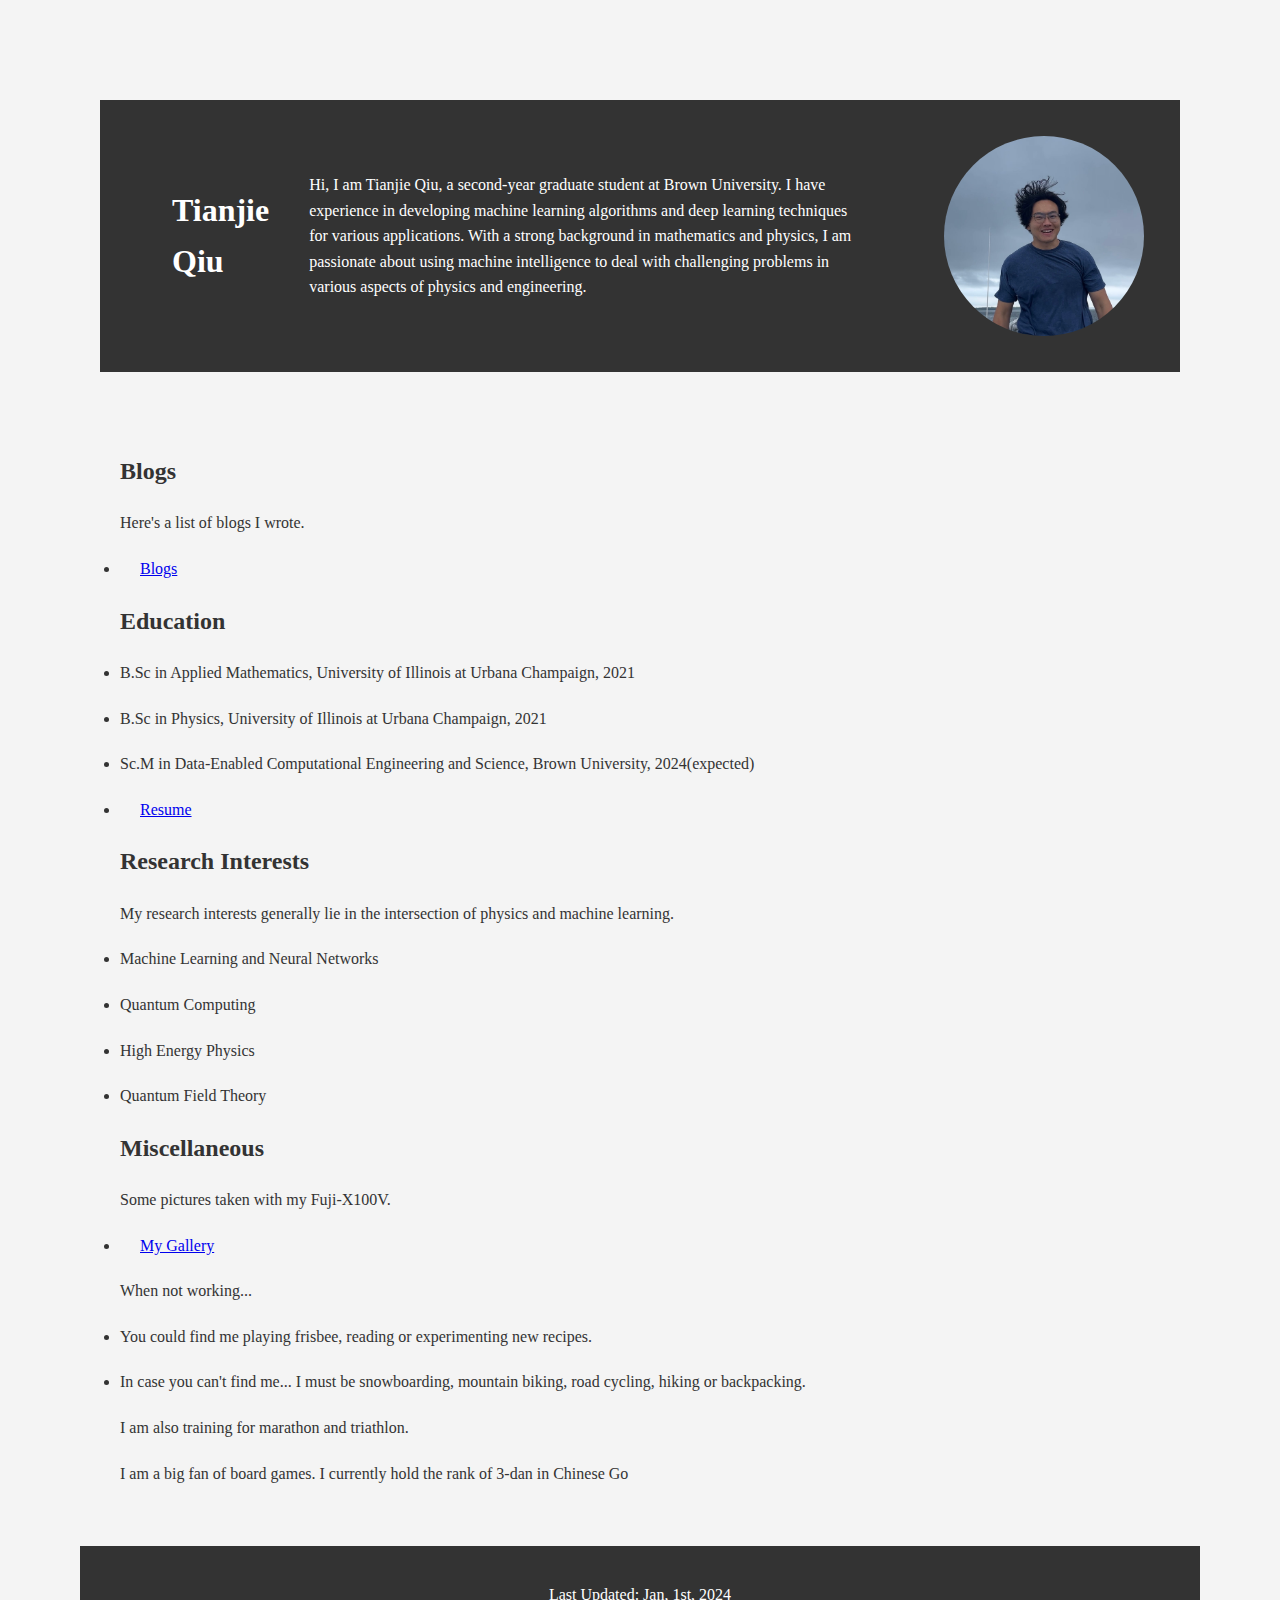
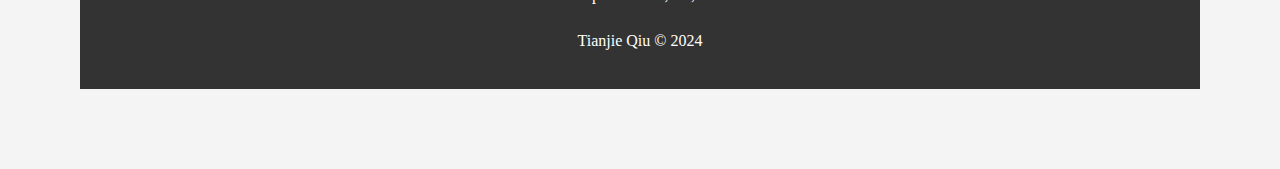
==== index.html @ 13121ac7 "Update index.html" ====
<!DOCTYPE html>
<html lang="en">

<head>
    <meta charset="UTF-8">
    <meta http-equiv="X-UA-Compatible" content="IE=edge">
    <meta name="viewport" content="width=device-width, initial-scale=1.0">
    <title>Tianjie Qiu</title>
    <link rel="stylesheet" href="styles.css">
</head>

<body>
    
    <div class="container"> <!-- Wrap main content in a container -->

        <div class="container_hori">
            <header class="header">
                <div class="headerContent">
                    <h1>Tianjie Qiu</h1>
                    <p>Hi, I am Tianjie Qiu, a second-year graduate student at Brown University. I have experience in developing machine learning algorithms and deep learning techniques for various applications. With a strong background in mathematics and physics, I am passionate about using machine intelligence to deal with challenging problems in various aspects of physics and engineering.</p>
                </div>
                <img src="pic_of_me.JPG" alt="Tianjie Qiu" class="profileImage"/>
            </header>
            <!-- More Main Content Here -->
        </div>
        

        <main>
            <!-- Main Content Here -->
            <section id="blogs">
                <h2>Blogs</h2>
                <p>Here's a list of blogs I wrote. </p>
                <!-- Blog entries here -->
                <li><a href="blogs.html">Blogs</a></li>
            </section>
        
            <section id="education">
                <h2>Education</h2>
                <!-- Education details here -->
                <li> B.Sc in Applied Mathematics, University of Illinois at Urbana Champaign, 2021 </li>
                <li> B.Sc in Physics, University of Illinois at Urbana Champaign, 2021 </li>
                <li> Sc.M in Data-Enabled Computational Engineering and Science, Brown University, 2024(expected) </li>
                <li><a href="Tianjie_Qiu_Resume.pdf">Resume</a></li>
            </section>
        
            <section id="research">
                <h2>Research Interests</h2>
                <!-- Research details here -->
                <p> My research interests generally lie in the intersection of physics and machine learning. </p>
                <li> Machine Learning and Neural Networks</li>
                <li> Quantum Computing </li>
                <li> High Energy Physics </li>
                <li> Quantum Field Theory </li>
            </section>
        
            <section id="miscellaneous">
                <h2>Miscellaneous</h2>
                <!-- Miscellaneous content here -->
                <p>Some pictures taken with my Fuji-X100V.<li><a href="miscellaneous.html">My Gallery</a></li></p>
                <!-- Any additional information or links -->
                <p>When not working...
                    <li>You could find me playing frisbee, reading or experimenting new recipes.</li> 
                    <li>In case you can't find me... I must be snowboarding, mountain biking, road cycling, hiking or backpacking. </li>
                </p>
                    
                <p>I am also training for marathon and triathlon.</p>
                <p>I am a big fan of board games. I currently hold the rank of 3-dan in Chinese Go</p>
            </section>
        

        </main>

        <footer class="footer">
            <p>Last Updated: Jan, 1st, 2024 </p>
            <p>Tianjie Qiu © 2024</p>
            
        </footer>
    </div>
    

    
</body>

</html>
---- styles.css ----
/* Reset margin and padding for all elements */
* {
    margin: 20px;
    padding: 0;
    box-sizing: border-box;
}

body {
    display: flex; /* Enable flexbox layout */
    justify-content: space-between; /* Space between content and profile image */
    font-family: 'Times New Roman', serif;
    line-height: 1.6;
    color: #333;
    background: #f4f4f4;
}

.container {
    display: flex;
    flex-direction: column; /* Stack header, nav, main, and footer */
    width: 100%; /* Ensure container fills left space */
}

.container_hori > {
    display: flex;
    align-items: center;
    justify-content: space-between;
    flex-direction: row;
    width: 100%;
}

/*... other styles ...*/

.header {
    background: #333;
    color: #fff;
    padding: 1rem;
    display: flex;
    justify-content: space-between;
    align-items: center;
}

.headerContent {
    /* If you want more control over the text alignment or spacing, add styles here */
    background: #333;
    color: #fff;
    padding: 1rem;
    display: flex;
    justify-content: space-between;
    align-items: center;
}

.profileImage {
    width: 200px; /* Adjust as needed */
    height: auto; /* Maintain aspect ratio */
    border-radius: 50%; /* Optional: if you want round images */
    /* Adjust margin or padding as needed */
}

/*... other styles ...*/



.main-nav {
    display: flex;
    justify-content: center;
    background: #444;
    padding: 0.5rem 0;
}



.main-nav a {
    color: white;
    text-decoration: none;
    padding: 0 15px;
}



.main-nav a:hover {
    background-color: #555;
}

footer {
    text-align: center;
    padding: 1rem 0;
    background: #333;
    color: white;
}

/* Responsive adjustments */
@media screen and (max-width: 768px) {
    body {
        flex-direction: column; /* Stack vertically on small screens */
    }

    .container, .profileImage {
        width: 100%; /* Full width on small screens */
        margin-left: 0; /* Align center */
    }

    .main-nav {
        flex-direction: column;
    }
}
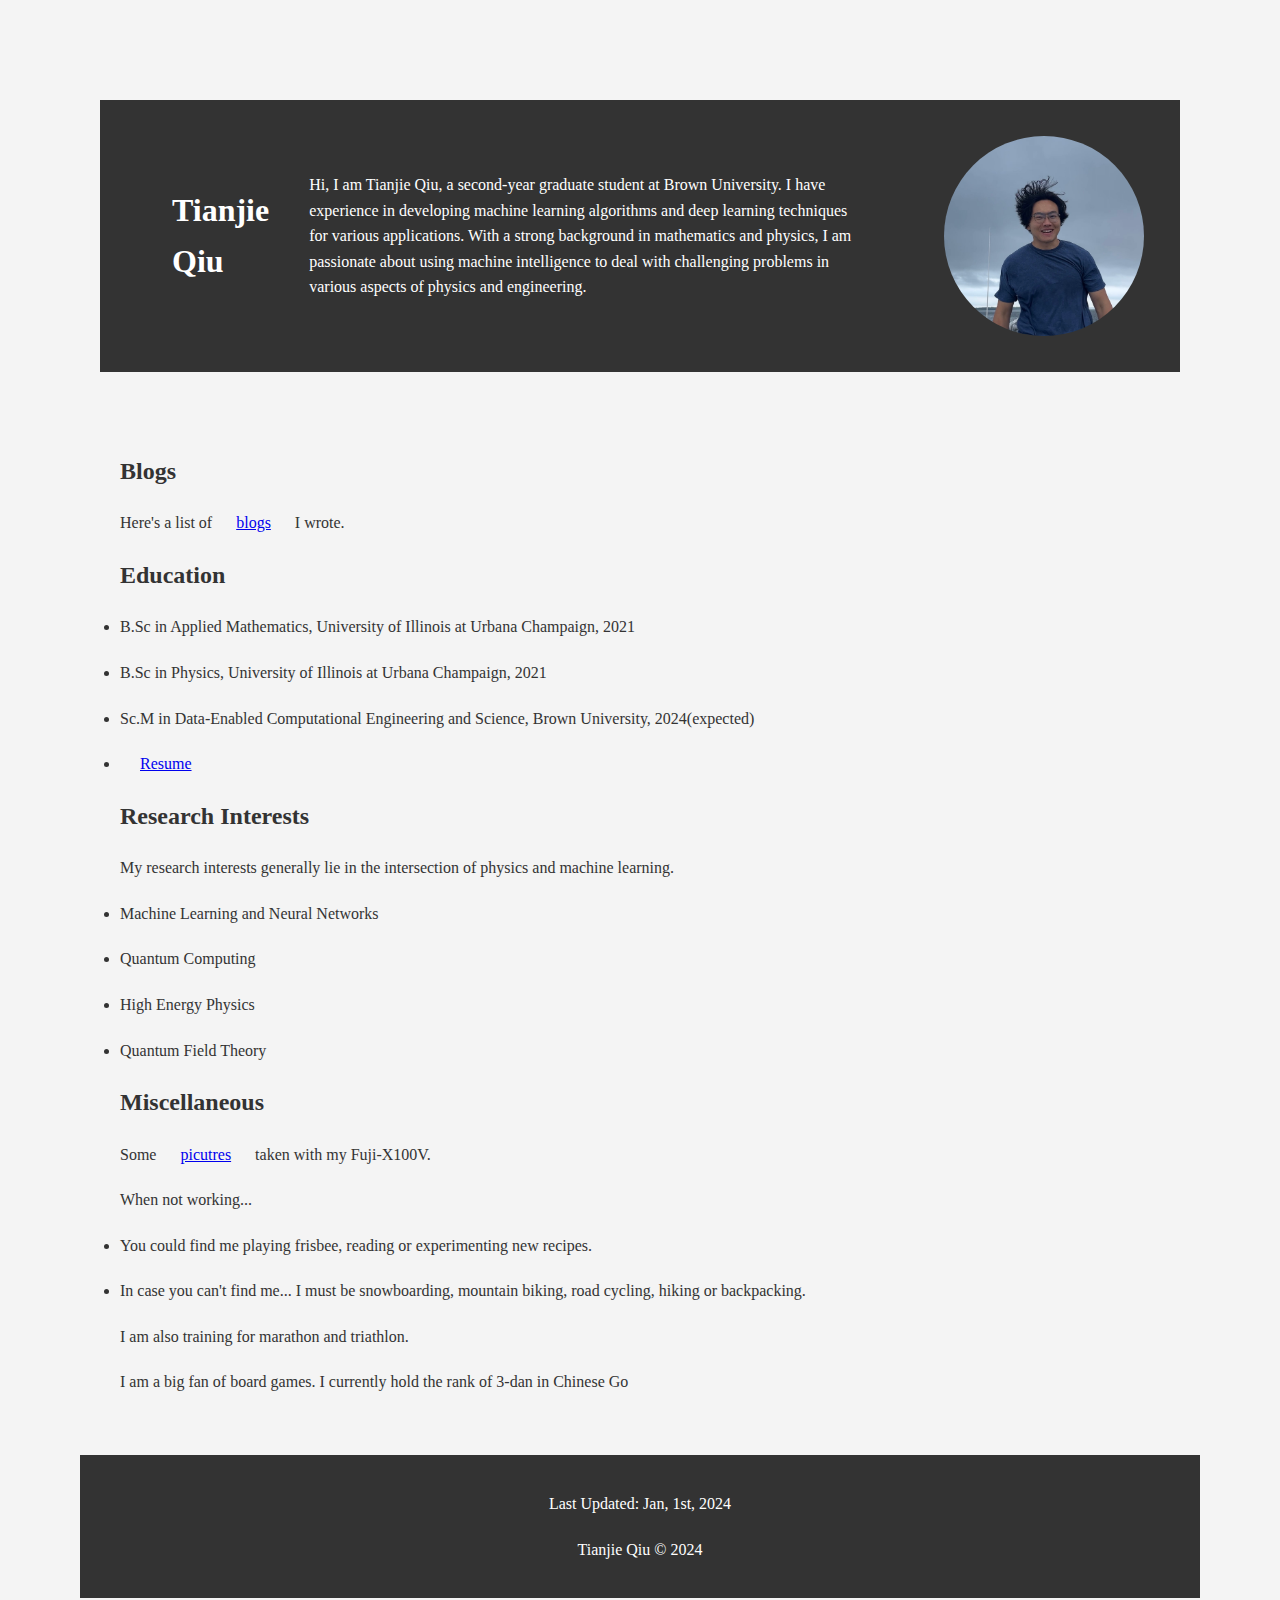
==== commit cba1c534: "Update index.html" ====
--- a/index.html
+++ b/index.html
@@ -29,9 +29,8 @@
             <!-- Main Content Here -->
             <section id="blogs">
                 <h2>Blogs</h2>
-                <p>Here's a list of blogs I wrote. </p>
+                <p>Here's a list of <a href="blogs.html">blogs</a> I wrote. </p>
                 <!-- Blog entries here -->
-                <li><a href="blogs.html">Blogs</a></li>
             </section>
         
             <section id="education">
@@ -56,7 +55,7 @@
             <section id="miscellaneous">
                 <h2>Miscellaneous</h2>
                 <!-- Miscellaneous content here -->
-                <p>Some pictures taken with my Fuji-X100V.<li><a href="miscellaneous.html">My Gallery</a></li></p>
+                <p>Some <a href="blogs.html">picutres</a> taken with my Fuji-X100V.</p>
                 <!-- Any additional information or links -->
                 <p>When not working...
                     <li>You could find me playing frisbee, reading or experimenting new recipes.</li> 
@@ -67,17 +66,13 @@
                 <p>I am a big fan of board games. I currently hold the rank of 3-dan in Chinese Go</p>
             </section>
         
-
         </main>
 
         <footer class="footer">
             <p>Last Updated: Jan, 1st, 2024 </p>
             <p>Tianjie Qiu © 2024</p>
-            
         </footer>
     </div>
-    
-
     
 </body>
 
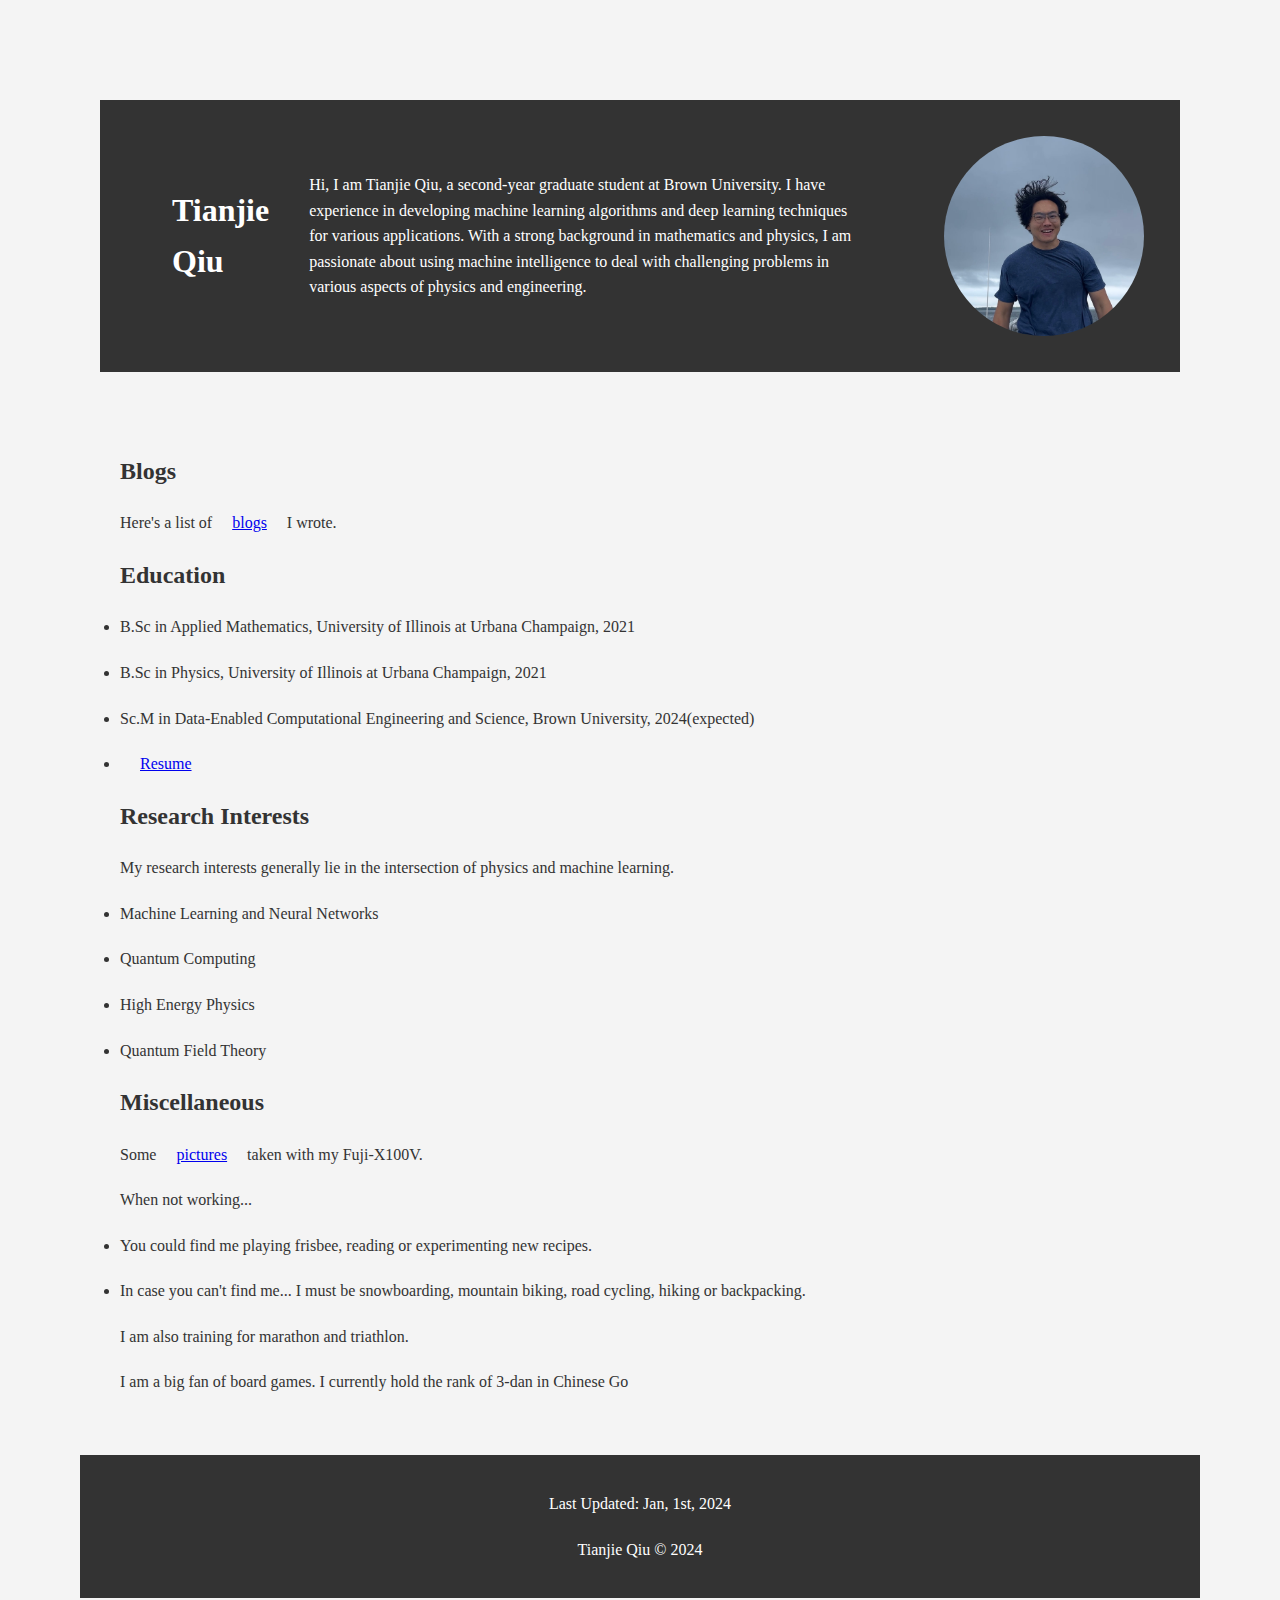
==== commit 75f6c8e5: "Update index.html" ====
--- a/index.html
+++ b/index.html
@@ -29,7 +29,7 @@
             <!-- Main Content Here -->
             <section id="blogs">
                 <h2>Blogs</h2>
-                <p>Here's a list of <a href="blogs.html">blogs</a> I wrote. </p>
+                <p>Here's a list of<a href="blogs.html">blogs</a>I wrote. </p>
                 <!-- Blog entries here -->
             </section>
         
@@ -55,7 +55,7 @@
             <section id="miscellaneous">
                 <h2>Miscellaneous</h2>
                 <!-- Miscellaneous content here -->
-                <p>Some <a href="blogs.html">picutres</a> taken with my Fuji-X100V.</p>
+                <p>Some<a href="blogs.html">pictures</a>taken with my Fuji-X100V.</p>
                 <!-- Any additional information or links -->
                 <p>When not working...
                     <li>You could find me playing frisbee, reading or experimenting new recipes.</li> 
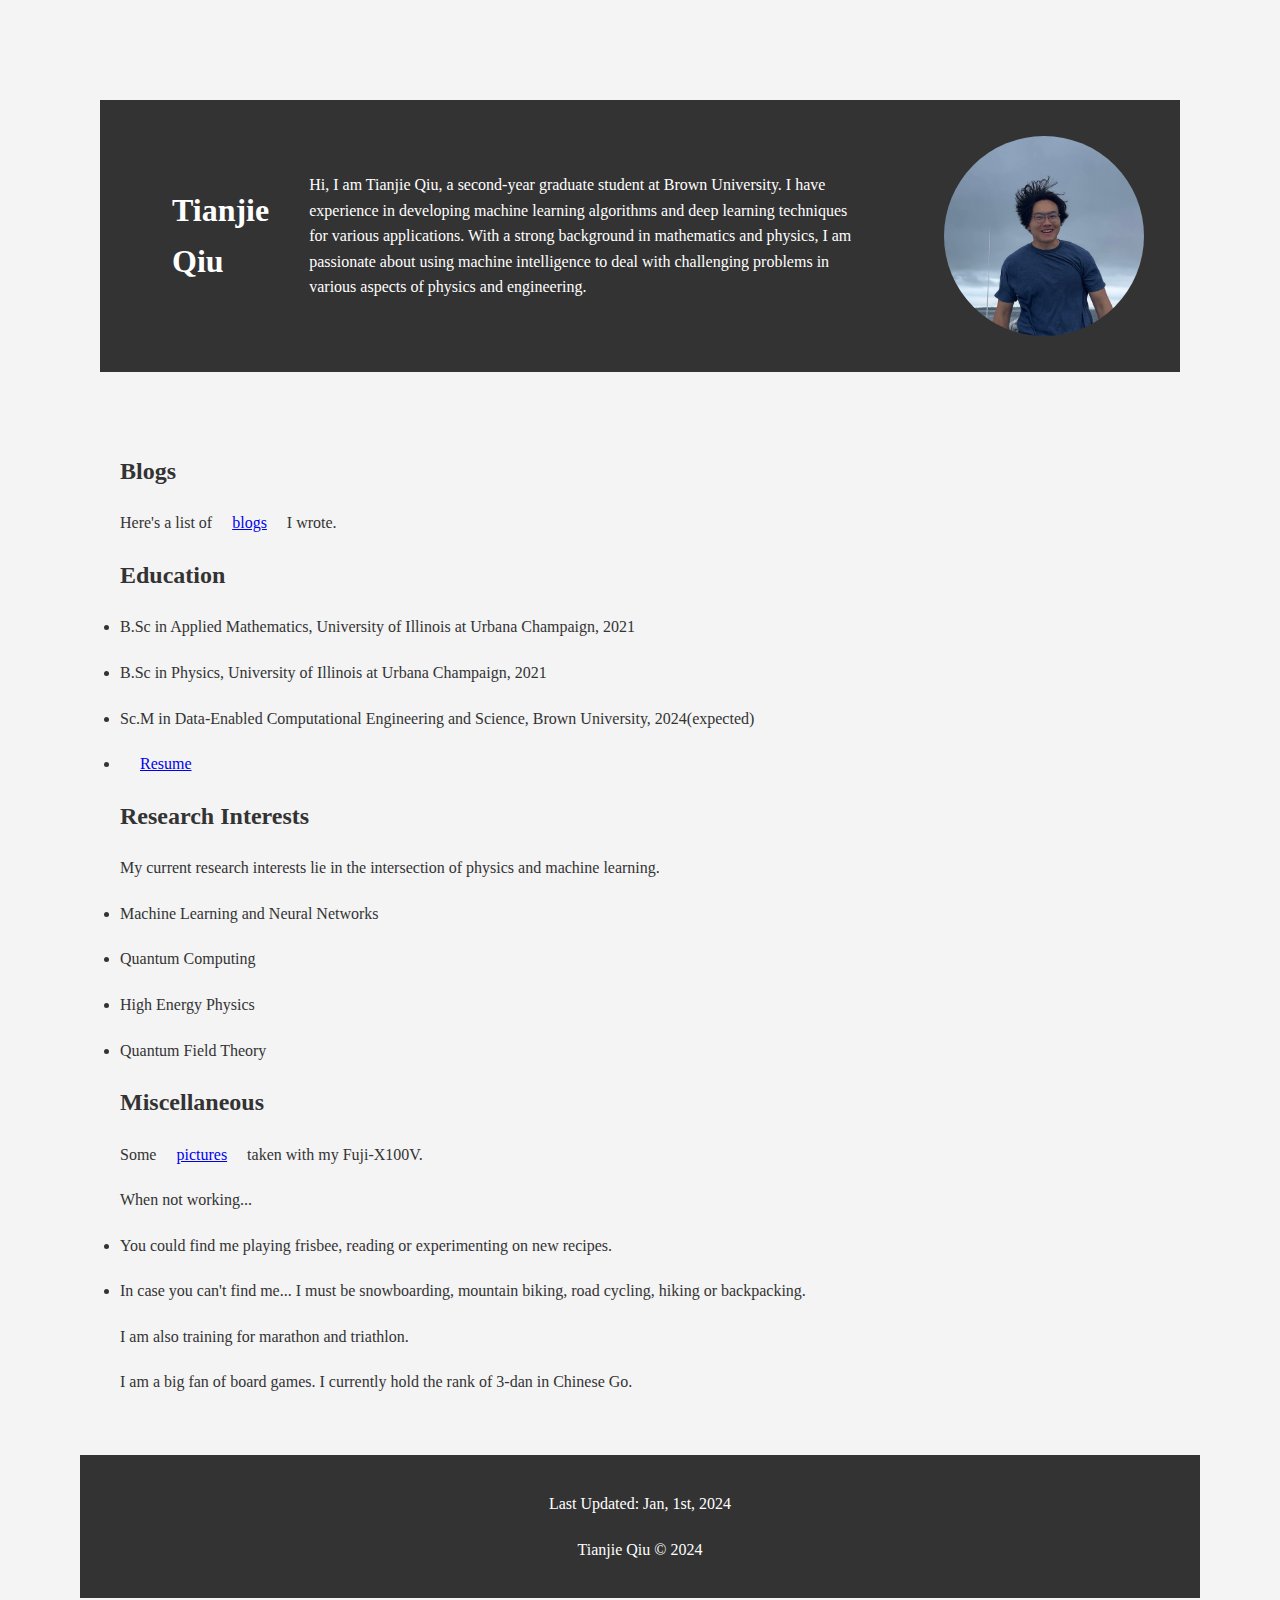
==== commit 3fbda1f2: "Update index.html" ====
--- a/index.html
+++ b/index.html
@@ -45,7 +45,7 @@
             <section id="research">
                 <h2>Research Interests</h2>
                 <!-- Research details here -->
-                <p> My research interests generally lie in the intersection of physics and machine learning. </p>
+                <p> My current research interests lie in the intersection of physics and machine learning. </p>
                 <li> Machine Learning and Neural Networks</li>
                 <li> Quantum Computing </li>
                 <li> High Energy Physics </li>
@@ -58,12 +58,12 @@
                 <p>Some<a href="blogs.html">pictures</a>taken with my Fuji-X100V.</p>
                 <!-- Any additional information or links -->
                 <p>When not working...
-                    <li>You could find me playing frisbee, reading or experimenting new recipes.</li> 
+                    <li>You could find me playing frisbee, reading or experimenting on new recipes.</li> 
                     <li>In case you can't find me... I must be snowboarding, mountain biking, road cycling, hiking or backpacking. </li>
                 </p>
                     
                 <p>I am also training for marathon and triathlon.</p>
-                <p>I am a big fan of board games. I currently hold the rank of 3-dan in Chinese Go</p>
+                <p>I am a big fan of board games. I currently hold the rank of 3-dan in Chinese Go. </p>
             </section>
         
         </main>
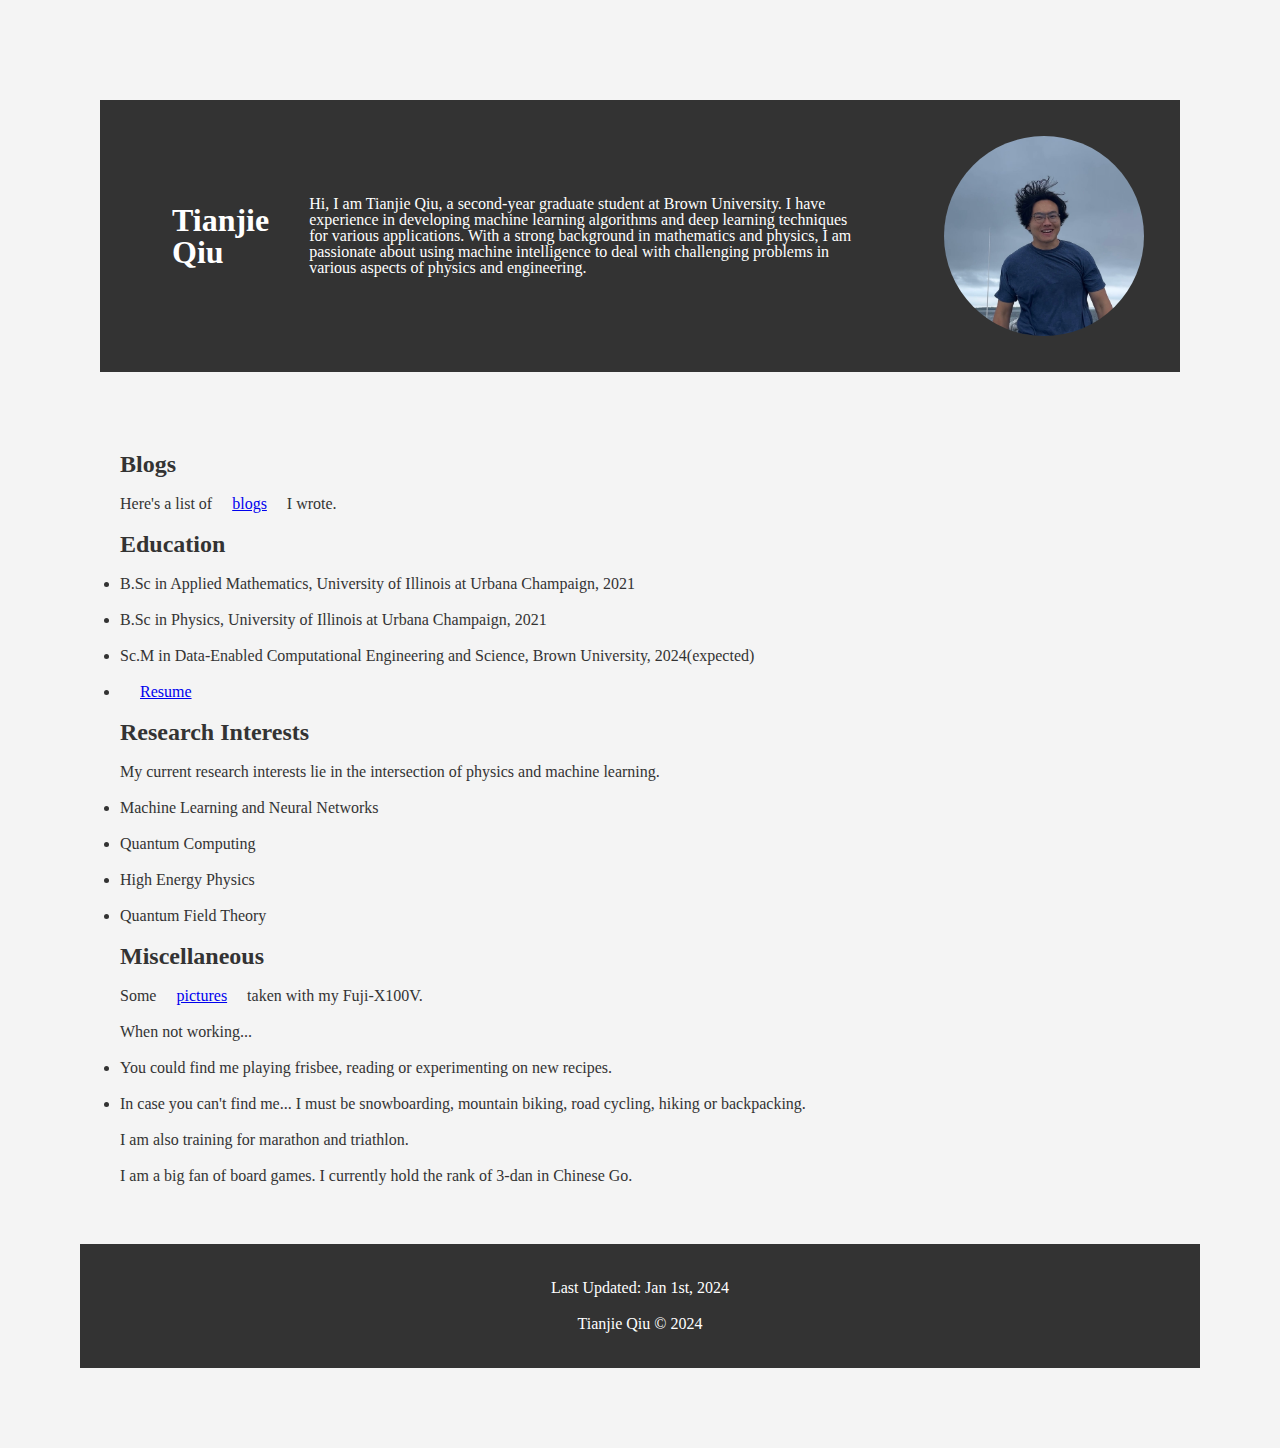
==== commit 3a432a8a: "as" ====
--- a/index.html
+++ b/index.html
@@ -69,7 +69,7 @@
         </main>
 
         <footer class="footer">
-            <p>Last Updated: Jan, 1st, 2024 </p>
+            <p>Last Updated: Jan 1st, 2024 </p>
             <p>Tianjie Qiu © 2024</p>
         </footer>
     </div>
--- a/styles.css
+++ b/styles.css
@@ -9,7 +9,7 @@
     display: flex; /* Enable flexbox layout */
     justify-content: space-between; /* Space between content and profile image */
     font-family: 'Times New Roman', serif;
-    line-height: 1.6;
+    line-height: 1;
     color: #333;
     background: #f4f4f4;
 }
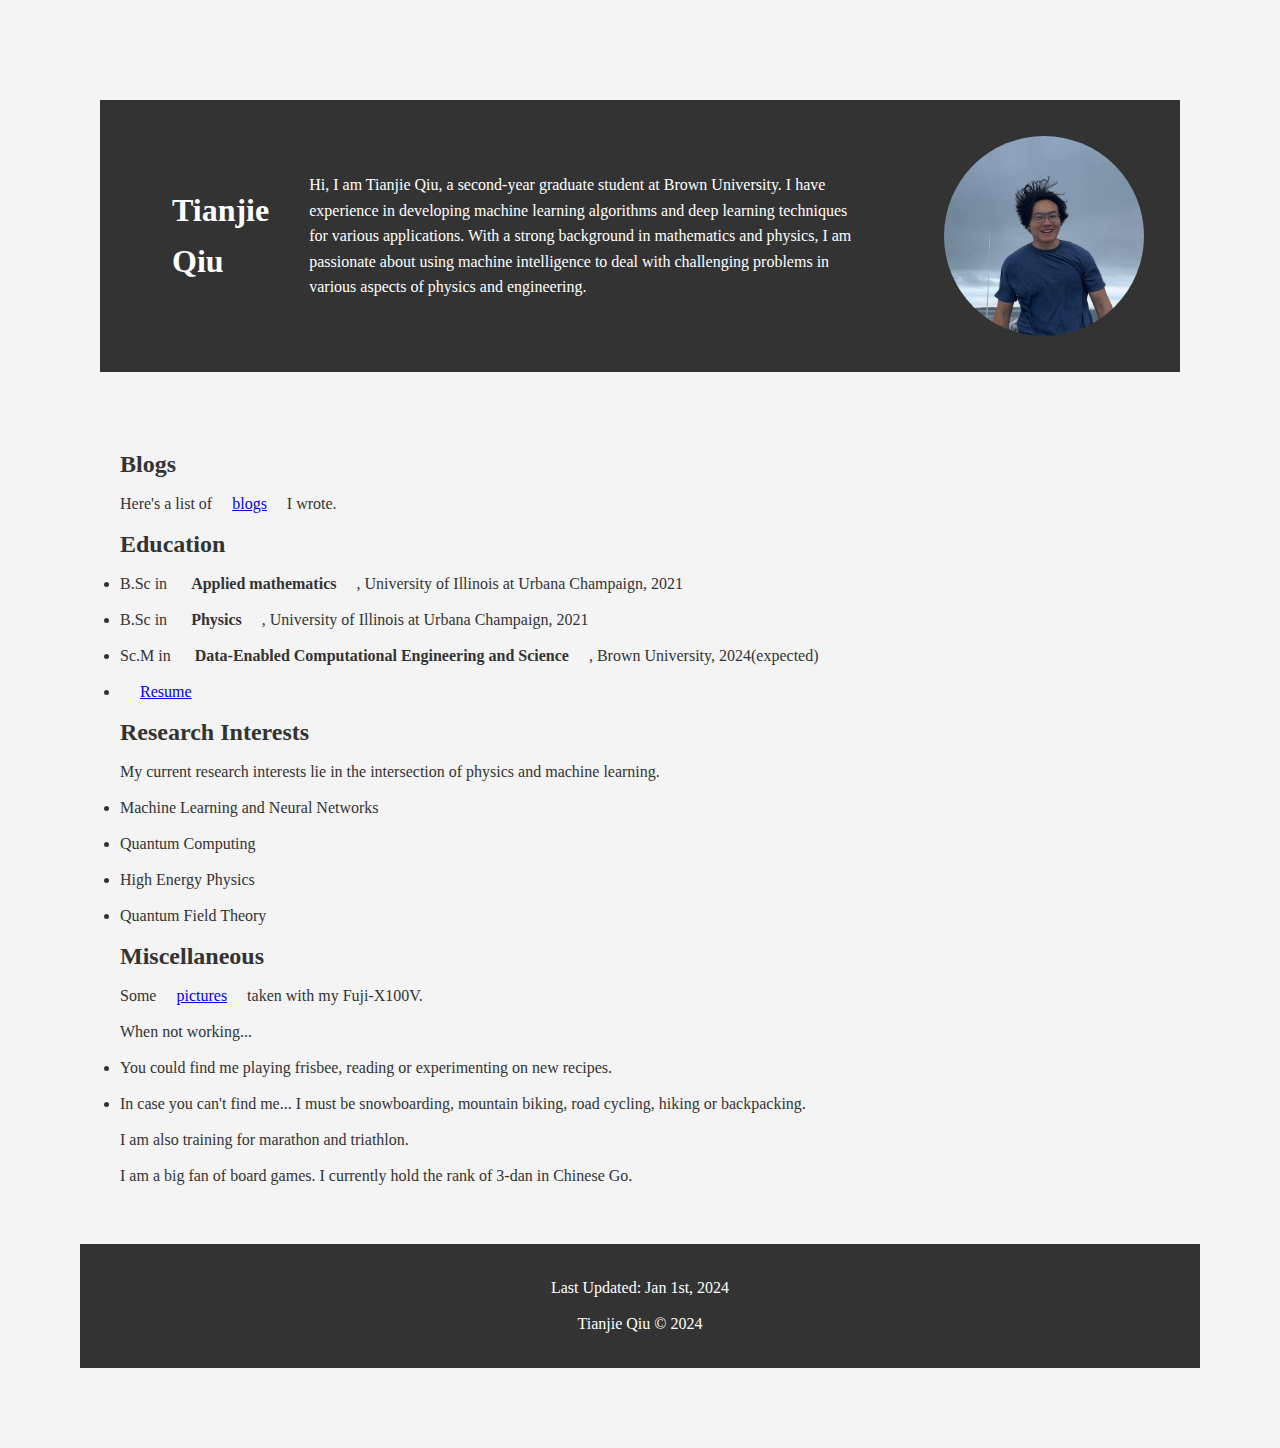
==== commit 4aa3bbe9: "Update index.html" ====
--- a/index.html
+++ b/index.html
@@ -36,9 +36,9 @@
             <section id="education">
                 <h2>Education</h2>
                 <!-- Education details here -->
-                <li> B.Sc in Applied Mathematics, University of Illinois at Urbana Champaign, 2021 </li>
-                <li> B.Sc in Physics, University of Illinois at Urbana Champaign, 2021 </li>
-                <li> Sc.M in Data-Enabled Computational Engineering and Science, Brown University, 2024(expected) </li>
+                <li> B.Sc in <strong>Applied mathematics</strong>, University of Illinois at Urbana Champaign, 2021 </li>
+                <li> B.Sc in <strong>Physics</strong>, University of Illinois at Urbana Champaign, 2021 </li>
+                <li> Sc.M in <strong>Data-Enabled Computational Engineering and Science</strong>, Brown University, 2024(expected) </li>
                 <li><a href="Tianjie_Qiu_Resume.pdf">Resume</a></li>
             </section>
         
--- a/styles.css
+++ b/styles.css
@@ -34,6 +34,7 @@
     background: #333;
     color: #fff;
     padding: 1rem;
+    line-height: 1.6;
     display: flex;
     justify-content: space-between;
     align-items: center;
@@ -45,6 +46,7 @@
     color: #fff;
     padding: 1rem;
     display: flex;
+    line-height: 1.6;
     justify-content: space-between;
     align-items: center;
 }
@@ -75,6 +77,21 @@
     padding: 0 15px;
 }
 
+.go-back {
+    position: fixed; /* Fixed position */
+    top: 10px; /* Distance from the top */
+    right: 10px; /* Distance from the right */
+    padding: 10px 20px; /* Padding inside the button */
+    background-color: #f2f2f2; /* Light grey background */
+    color: #333; /* Dark text color */
+    text-decoration: none; /* Remove underline from link */
+    border-radius: 5px; /* Rounded corners */
+    z-index: 1000; /* Ensure it's above other items */
+}
+
+.go-back:hover {
+    background-color: #e9e9e9; /* Slightly darker grey on hover */
+}
 
 
 .main-nav a:hover {
@@ -89,7 +106,7 @@
 }
 
 /* Responsive adjustments */
-@media screen and (max-width: 768px) {
+@media screen and (max-width: 800px) {
     body {
         flex-direction: column; /* Stack vertically on small screens */
     }
@@ -102,4 +119,9 @@
     .main-nav {
         flex-direction: column;
     }
+
+    .header {
+        flex-direction: column; /* Stacks the flex items vertically */
+        align-items: flex-start; /* Align items to the start of the flex container */
+    }
 }
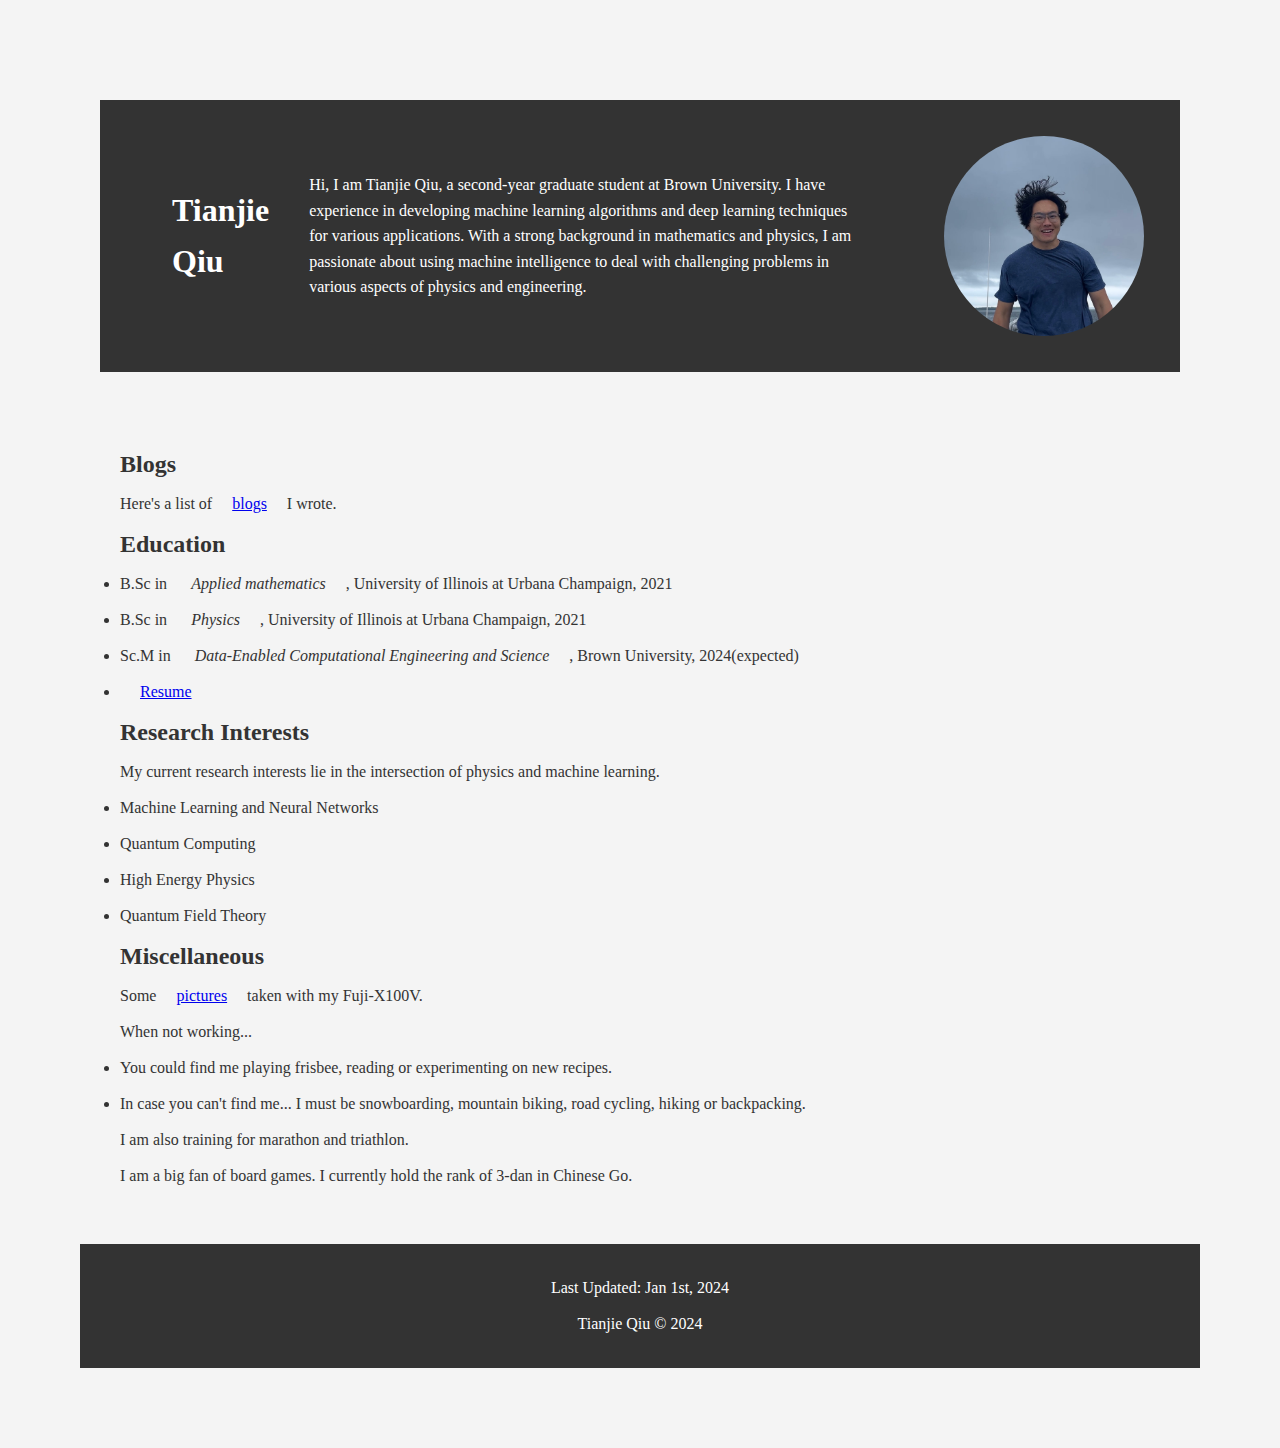
==== commit 9c1f6105: "Update index.html" ====
--- a/index.html
+++ b/index.html
@@ -36,9 +36,9 @@
             <section id="education">
                 <h2>Education</h2>
                 <!-- Education details here -->
-                <li> B.Sc in <strong>Applied mathematics</strong>, University of Illinois at Urbana Champaign, 2021 </li>
-                <li> B.Sc in <strong>Physics</strong>, University of Illinois at Urbana Champaign, 2021 </li>
-                <li> Sc.M in <strong>Data-Enabled Computational Engineering and Science</strong>, Brown University, 2024(expected) </li>
+                <li> B.Sc in <em>Applied mathematics</em>, University of Illinois at Urbana Champaign, 2021 </li>
+                <li> B.Sc in <em>Physics</em>, University of Illinois at Urbana Champaign, 2021 </li>
+                <li> Sc.M in <em>Data-Enabled Computational Engineering and Science</em>, Brown University, 2024(expected) </li>
                 <li><a href="Tianjie_Qiu_Resume.pdf">Resume</a></li>
             </section>
         
